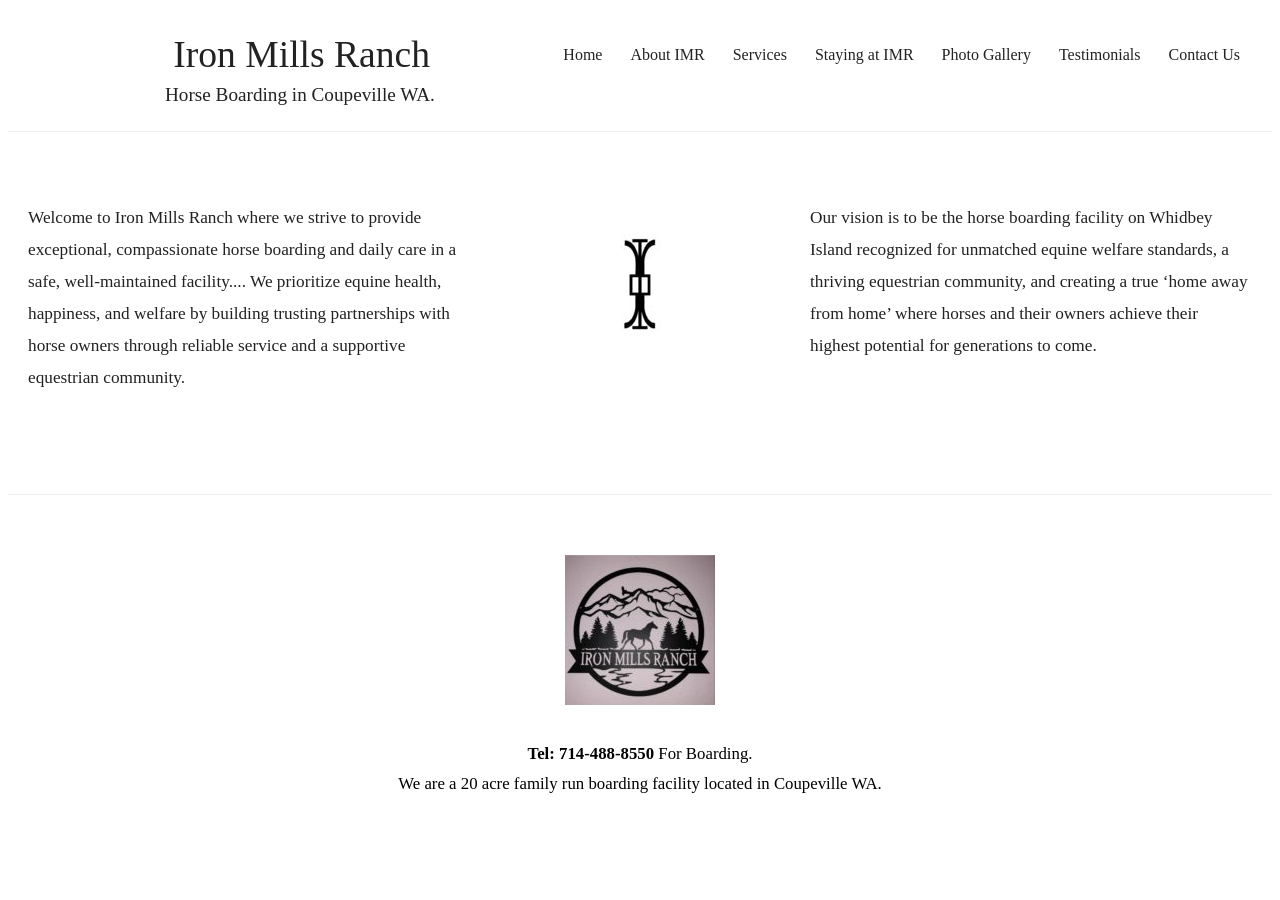
==== index.html @ 2c0bceaf "Update index.html" ====
<!DOCTYPE html>
<html lang="en">
<head>
    <meta charset="UTF-8">
    <meta name="viewport" content="width=device-width, initial-scale=1.0">
    <title>Iron Mills Ranch – Horse Boarding in Coupeville WA.</title>
    <link rel="stylesheet" href="styles.css">
</head>
<body>
    <header>
        <nav>
            <div class="logo-text">Iron Mills Ranch</div>
            <ul>
                <li><a href="index.html">Home</a></li>
                <li><a href="about.html">About IMR</a></li>
                <li><a href="services.html">Services</a></li>
                <li><a href="staying.html">Staying at IMR</a></li>
                <li><a href="gallery.html">Photo Gallery</a></li>
                <li><a href="testimonials.html">Testimonials</a></li>
                <li><a href="contact.html">Contact Us</a></li>
            </ul>
        </nav>
        <p class="header-subtitle">Horse Boarding in Coupeville WA.</p>  
    </header>

    <section class="welcome-section">
        <div class="welcome-grid">
            
            <!-- Left column – exact text from your screenshot -->
            <div class="welcome-left">
                <p>Welcome to Iron Mills Ranch where we strive to provide exceptional, compassionate horse boarding and daily care in a safe, well-maintained facility.... We prioritize equine health, happiness, and welfare by building trusting partnerships with horse owners through reliable service and a supportive equestrian community.</p>
            </div>

            <!-- Center monogram – exactly where it appears in the picture -->
            <div class="welcome-monogram">
                <img src="imr-logo.png" alt="Iron Mills Ranch Monogram" class="tall-monogram">
            </div>

            <!-- Right column – exact vision text from your screenshot -->
            <div class="welcome-right">
                <p>Our vision is to be the horse boarding facility on Whidbey Island recognized for unmatched equine welfare standards, a thriving equestrian community, and creating a true ‘home away from home’ where horses and their owners achieve their highest potential for generations to come.</p>
            </div>

        </div>
    </section>

    <footer class="footer">
        <img src="footer-logo.png" alt="Iron Mills Ranch Logo">
        <p><strong>Tel: 714-488-8550</strong> For Boarding.</p>
        <p>We are a 20 acre family run boarding facility located in Coupeville WA.</p>
    </footer>
</body>
</html>
---- styles.css ----
```css
@import url('https://fonts.googleapis.com/css2?family=Great+Vibes&display=swap');

body { 
    font-family: 'Helvetica Neue', Arial, sans-serif; 
    margin: 0; 
    padding: 0; 
    line-height: 1.8; 
    font-size: 1.08rem; 
    color: #222222; 
}
header { 
    background: #ffffff; 
    padding: 25px 20px; 
    border-bottom: 1px solid #eeeeee; 
    position: sticky; 
    top: 0; 
    z-index: 1000; 
}
nav { 
    max-width: 1200px; 
    margin: auto; 
    display: flex; 
    justify-content: space-between; 
    align-items: center; 
}
.logo-text {
    font-family: 'Great Vibes', cursive;
    font-size: 2.35rem;
    color: #222222;
    text-align: center;
    max-width: 950px;
    margin: 0 auto;
}
ul { 
    list-style: none; 
    display: flex; 
    gap: 28px; 
    margin: 0; 
    padding: 0; 
}
ul li a { 
    color: #222222; 
    text-decoration: none; 
    font-weight: 500; 
}
.hero {
    text-align: center;
    padding: 80px 20px 20px;   /* reduced top & bottom padding */
    background: #ffffff;
}
.hero img.monogram {
    max-width: 260px;
    margin-bottom: 15px;
}
h2 { 
    font-family: 'Great Vibes', cursive; 
    font-size: 3.2rem; 
    color: #222222; 
    text-align: center; 
    margin-bottom: 40px; 
}
section { 
    padding: 85px 20px; 
    max-width: 1100px; 
    margin: auto; 
}
.service-grid { 
    display: grid; 
    grid-template-columns: repeat(auto-fit, minmax(300px, 1fr)); 
    gap: 35px; 
}
.service-grid img { 
    width: 100%; 
    border-radius: 8px; 
    margin-bottom: 15px; 
}
.gallery-grid { 
    display: grid; 
    grid-template-columns: repeat(auto-fit, minmax(280px, 1fr)); 
    gap: 35px; 
}
.gallery-grid img { 
    width: 100%; 
    border-radius: 8px; 
}
.testimonial-grid { 
    display: grid; 
    grid-template-columns: repeat(auto-fit, minmax(300px, 1fr)); 
    gap: 35px; 
}
blockquote { 
    background: #f9f9f9; 
    padding: 25px; 
    border-left: 4px solid #222222; 
    margin: 0; 
}
form { 
    max-width: 500px; 
    margin: 30px auto; 
    display: flex; 
    flex-direction: column; 
}
input, textarea, button { 
    margin: 12px 0; 
    padding: 14px; 
    border: 1px solid #ddd; 
    border-radius: 4px; 
}
button { 
    background: #222222; 
    color: white; 
    cursor: pointer; 
}
.footer { 
    background: #ffffff; 
    padding: 60px 20px 40px; 
    text-align: center; 
    border-top: 1px solid #eeeeee; 
}
.footer img { 
    max-width: 240px; 
    margin-bottom: 25px; 
}
.footer p { 
    margin: 10px 0; 
    font-size: 1.05rem; 
}
@media (max-width: 768px) { 
    .hero h1 { font-size: 3rem; } 
}
.content {
    max-width: 950px;
    margin: 10px auto 40px auto;   /* much smaller top margin */
    padding: 0 40px;
    line-height: 1.8;
    font-size: 1.05rem;
}
.content ul {
    list-style-type: disc;
    padding-left: 40px;
    margin: 20px 0 30px 0;
}

.content li {
    margin-bottom: 12px;
}
.boarding-section {
    padding: 85px 20px;
    max-width: 1100px;
    margin: auto;
}

.boarding-section h2 {
    font-family: 'Great Vibes', cursive;
    font-size: 3.2rem;
    text-align: center;
    margin-bottom: 50px;
}

.boarding-layout {
    display: flex;
    gap: 60px;
    align-items: flex-start;
    max-width: 1000px;
    margin: 0 auto;
}

.boarding-list {
    flex: 1;
}

.boarding-list ul {
    display: block !important!
    list-style-type: disc;
    padding-left: 30px;
    margin: 0;
}

.boarding-list li {
    margin-bottom: 18px;
    font-size: 1.08rem;
}

.boarding-photo {
    flex: 1;
    max-width: 420px;
}

.boarding-photo img {
    width: 100%;
    border-radius: 8px;
    box-shadow: 0 4px 12px rgba(0,0,0,0.1);
}

/* Mobile: stack photo below list */
@media (max-width: 768px) {
    .boarding-layout {
        flex-direction: column;
        gap: 40px;
    }
    .boarding-photo {
        max-width: 100%;
    }
}
/* Mobile menu fix — no more horizontal scrolling on iPhone */
@media (max-width: 768px) {
    nav {
        flex-direction: column;
        align-items: center;
        padding: 15px 0;
    }
    ul {
        flex-direction: column;
        gap: 12px;
        margin-top: 15px;
    }
    ul li a {
        font-size: 1.05rem;
        padding: 6px 0;
    }
}
.gallery-grid {
    display: grid;
    grid-template-columns: repeat(auto-fit, minmax(340px, 1fr));
    gap: 25px;
}

.gallery-grid img {
    width: 100%;
    height: 260px;           /* Medium size — all photos same height */
    object-fit: cover;       /* Crops nicely so they all look uniform */
    border-radius: 8px;
    box-shadow: 0 4px 12px rgba(0,0,0,0.1);
}
.header-subtitle {
    font-family: 'Great Vibes', cursive;
    font-size: 1.20rem;
    text-align: left;           /* now centered under the logo */
    margin: 8px auto 0 auto;
    color: #222222;
    max-width: 950px;             /* matches the logo's width */
}
.welcome-section {
    padding: 70px 20px 100px;
    max-width: 1280px;
    margin: 0 auto;
}

.welcome-grid {
    display: grid;
    grid-template-columns: 1fr 220px 1fr;   /* left text | tall monogram | right text */
    gap: 60px;
    align-items: flex-start;
}

.welcome-left p,
.welcome-right p {
    font-size: 1.08rem;
    line-height: 1.85;
    color: #222222;
    margin: 0;
}

.welcome-monogram {
    text-align: center;
    padding-top: 8px;
}

.tall-monogram {
    max-width: 195px;
    height: auto;
    display: block;
    margin: 0 auto;
}

/* Mobile: stacks everything nicely */
@media (max-width: 992px) {
    .welcome-grid {
        grid-template-columns: 1fr;
        gap: 50px;
    }
    .welcome-monogram {
        order: -1;
        padding-top: 0;
    }
    .tall-monogram {
        max-width: 170px;
    }
}
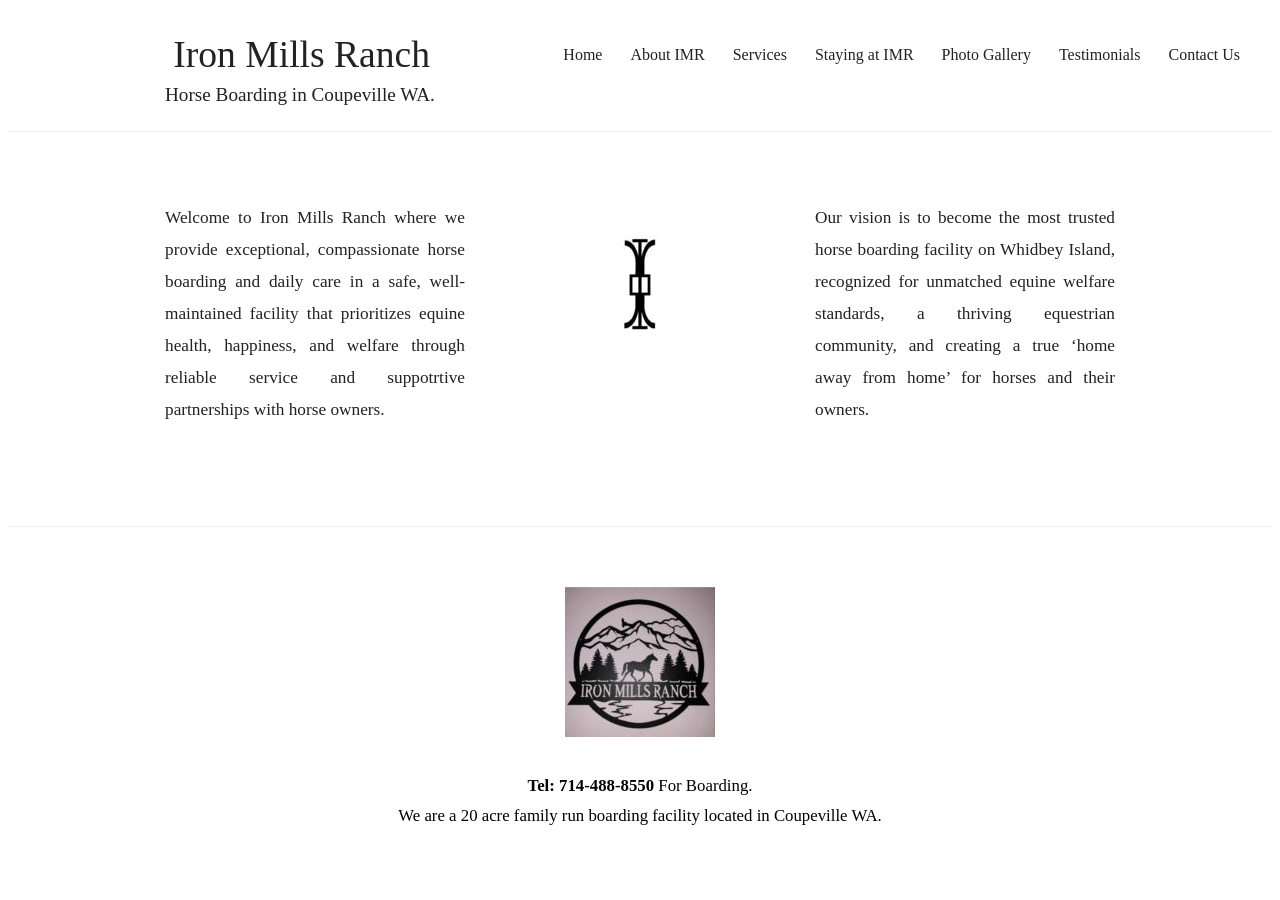
==== commit 561a6e00: "Update index.html" ====
--- a/index.html
+++ b/index.html
@@ -28,7 +28,7 @@
             
             <!-- Left column – exact text from your screenshot -->
             <div class="welcome-left">
-                <p>Welcome to Iron Mills Ranch where we strive to provide exceptional, compassionate horse boarding and daily care in a safe, well-maintained facility.... We prioritize equine health, happiness, and welfare by building trusting partnerships with horse owners through reliable service and a supportive equestrian community.</p>
+                <p>Welcome to Iron Mills Ranch where we provide exceptional, compassionate horse boarding and daily care in a safe, well-maintained facility that prioritizes equine health, happiness, and welfare through reliable service and suppotrtive partnerships with horse owners.</p>
             </div>
 
             <!-- Center monogram – exactly where it appears in the picture -->
@@ -38,7 +38,7 @@
 
             <!-- Right column – exact vision text from your screenshot -->
             <div class="welcome-right">
-                <p>Our vision is to be the horse boarding facility on Whidbey Island recognized for unmatched equine welfare standards, a thriving equestrian community, and creating a true ‘home away from home’ where horses and their owners achieve their highest potential for generations to come.</p>
+                <p>Our vision is to become the most trusted horse boarding facility on Whidbey Island, recognized for unmatched equine welfare standards, a thriving equestrian community, and creating a true ‘home away from home’ for horses and their owners.</p>
             </div>
 
         </div>
--- a/styles.css
+++ b/styles.css
@@ -220,6 +220,59 @@
         padding: 6px 0;
     }
 }
+.staying-section {
+    padding: 85px 20px;
+    max-width: 1100px;
+    margin: 0 auto;
+}
+.staying-section p {
+    font-size: 1.05rem;
+    line-height: 1.8;
+}
+.staying-section h2 {
+    font-family: 'Great Vibes', cursive;
+    font-size: 3.2rem;
+    text-align: center;
+    margin-bottom: 50px;
+}
+.feature-row {
+    display: flex;
+    gap: 60px;
+    align-items: flex-start;
+    margin-bottom: 70px;
+    flex-wrap: wrap;
+}
+.feature-text {
+    flex: 1;
+    min-width: 300px;
+    font-size: 1.05rem;
+    line-height: 1.8;
+}
+.feature-text strong {
+    display: block;
+    margin-bottom: 8px;
+    font-size: 1.15rem;
+}
+.feature-images {
+    flex: 1;
+    display: grid;
+    grid-template-columns: 1fr 1fr;
+    gap: 15px;
+    min-width: 300px;
+}
+.feature-images img {
+    width: 100%;
+    height: 230px;
+    object-fit: cover;
+    border-radius: 8px;
+    box-shadow: 0 4px 12px rgba(0,0,0,0.1);
+}
+@media (max-width: 768px) {
+    .feature-row {
+        flex-direction: column;
+        gap: 30px;
+    }
+}
 .gallery-grid {
     display: grid;
     grid-template-columns: repeat(auto-fit, minmax(340px, 1fr));
@@ -243,14 +296,14 @@
 }
 .welcome-section {
     padding: 70px 20px 100px;
-    max-width: 1280px;
-    margin: 0 auto;
 }
 
 .welcome-grid {
+    max-width: 950px;            /* ← This matches your .logo-text max-width exactly */
+    margin: 0 auto;              /* ← Centers the whole block the same way your logo is centered */
     display: grid;
-    grid-template-columns: 1fr 220px 1fr;   /* left text | tall monogram | right text */
-    gap: 60px;
+    grid-template-columns: 1fr 220px 1fr;
+    gap: 65px;
     align-items: flex-start;
 }
 
@@ -260,6 +313,7 @@
     line-height: 1.85;
     color: #222222;
     margin: 0;
+    text-align: justify;
 }
 
 .welcome-monogram {
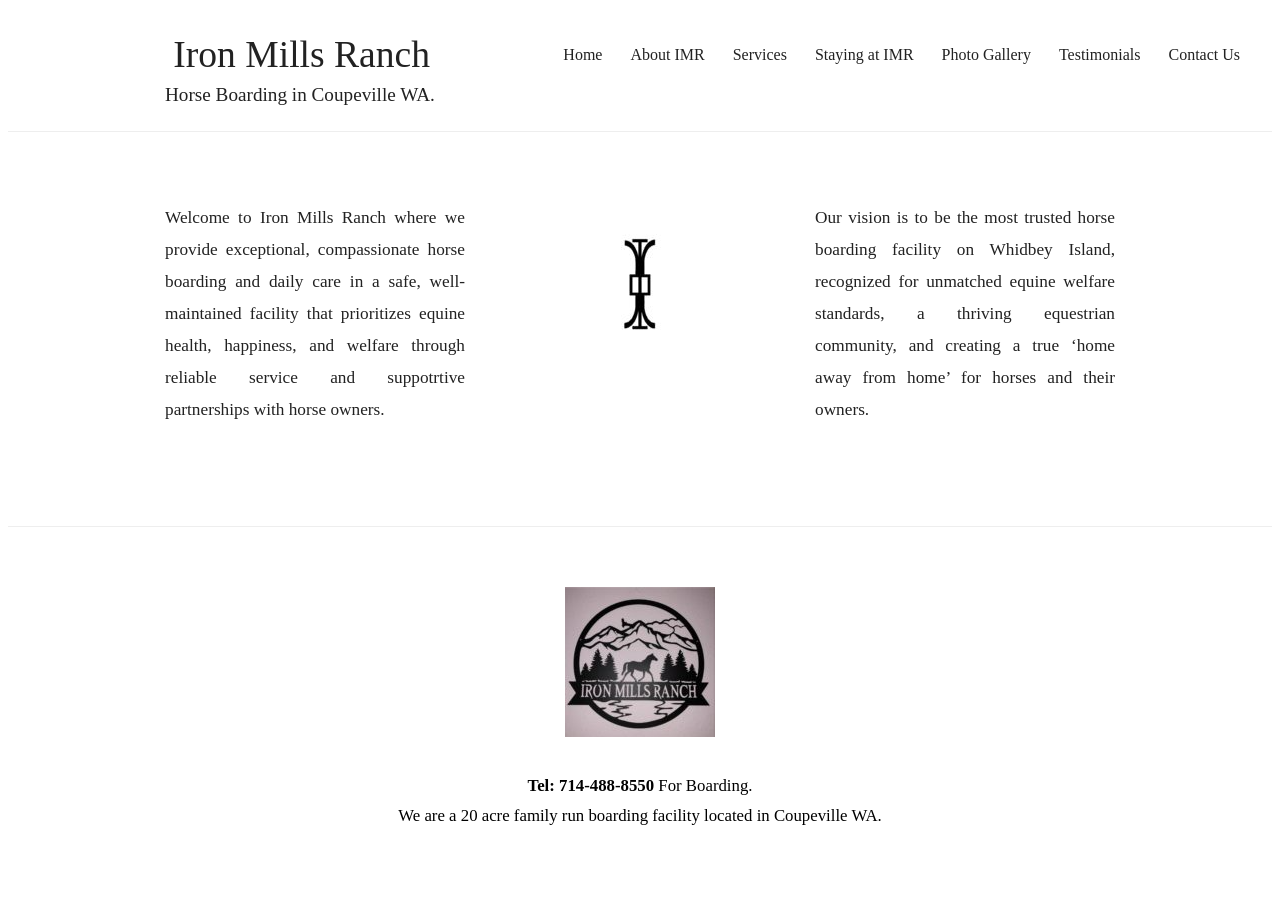
==== commit 96d51257: "Update index.html" ====
--- a/index.html
+++ b/index.html
@@ -38,7 +38,7 @@
 
             <!-- Right column – exact vision text from your screenshot -->
             <div class="welcome-right">
-                <p>Our vision is to become the most trusted horse boarding facility on Whidbey Island, recognized for unmatched equine welfare standards, a thriving equestrian community, and creating a true ‘home away from home’ for horses and their owners.</p>
+                <p>Our vision is to be the most trusted horse boarding facility on Whidbey Island, recognized for unmatched equine welfare standards, a thriving equestrian community, and creating a true ‘home away from home’ for horses and their owners.</p>
             </div>
 
         </div>
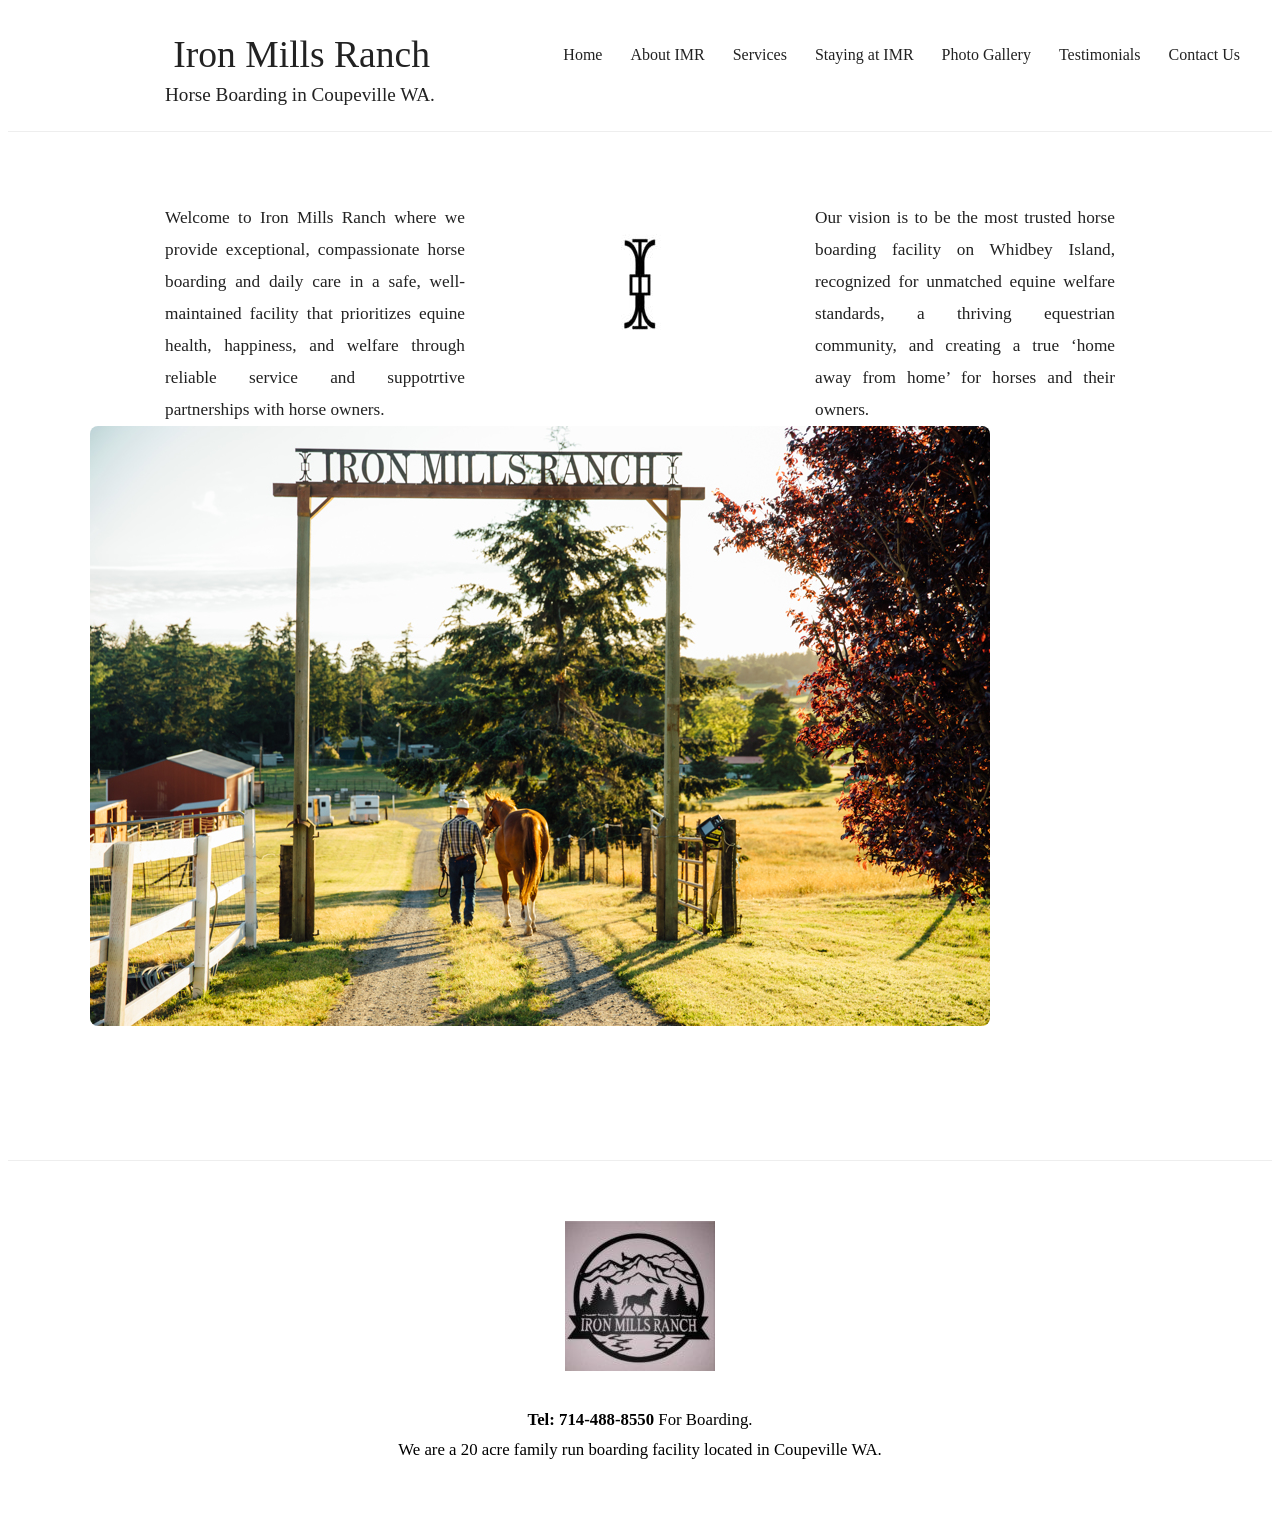
==== commit a340f0ac: "Update index.html" ====
--- a/index.html
+++ b/index.html
@@ -42,6 +42,9 @@
             </div>
 
         </div>
+        <img src="ranch-gate.jpeg" alt="Iron Mills Ranch entrance and grounds" 
+             style="max-width:100%; border-radius:8px; margin-bottom:30px;" 
+             loading="lazy">
     </section>
 
     <footer class="footer">
--- a/styles.css
+++ b/styles.css
@@ -171,7 +171,7 @@
 }
 
 .boarding-list ul {
-    display: block !important!
+    display: block !important;
     list-style-type: disc;
     padding-left: 30px;
     margin: 0;
@@ -220,59 +220,7 @@
         padding: 6px 0;
     }
 }
-.staying-section {
-    padding: 85px 20px;
-    max-width: 1100px;
-    margin: 0 auto;
-}
-.staying-section p {
-    font-size: 1.05rem;
-    line-height: 1.8;
-}
-.staying-section h2 {
-    font-family: 'Great Vibes', cursive;
-    font-size: 3.2rem;
-    text-align: center;
-    margin-bottom: 50px;
-}
-.feature-row {
-    display: flex;
-    gap: 60px;
-    align-items: flex-start;
-    margin-bottom: 70px;
-    flex-wrap: wrap;
-}
-.feature-text {
-    flex: 1;
-    min-width: 300px;
-    font-size: 1.05rem;
-    line-height: 1.8;
-}
-.feature-text strong {
-    display: block;
-    margin-bottom: 8px;
-    font-size: 1.15rem;
-}
-.feature-images {
-    flex: 1;
-    display: grid;
-    grid-template-columns: 1fr 1fr;
-    gap: 15px;
-    min-width: 300px;
-}
-.feature-images img {
-    width: 100%;
-    height: 230px;
-    object-fit: cover;
-    border-radius: 8px;
-    box-shadow: 0 4px 12px rgba(0,0,0,0.1);
-}
-@media (max-width: 768px) {
-    .feature-row {
-        flex-direction: column;
-        gap: 30px;
-    }
-}
+
 .gallery-grid {
     display: grid;
     grid-template-columns: repeat(auto-fit, minmax(340px, 1fr));
@@ -342,3 +290,73 @@
         max-width: 170px;
     }
 }
+/* ====================== STAYING AT IMR PAGE – FIXED LEFT ALIGNMENT WITH HEADER ====================== */
+.staying-section {
+    padding: 85px 20px;           /* kept your original padding */
+    max-width: 950px;             /* ← THIS IS THE ONLY CHANGE NEEDED FOR PERFECT LEFT ALIGNMENT */
+    margin: 0 auto;
+}
+
+.staying-section p {
+    font-size: 1.05rem;
+    line-height: 1.8;
+}
+
+.staying-section h2 {
+    font-family: 'Great Vibes', cursive;
+    font-size: 3.2rem;
+    text-align: center;
+    margin-bottom: 50px;
+}
+
+.feature-row {
+    display: flex;
+    gap: 60px;
+    align-items: flex-start;
+    margin-bottom: 70px;
+    flex-wrap: wrap;
+}
+
+.feature-text {
+    flex: 1;
+    min-width: 300px;
+    font-size: 1.05rem;
+    line-height: 1.8;
+}
+
+.feature-text strong {
+    display: block;
+    margin-bottom: 8px;
+    font-size: 1.15rem;
+}
+
+.feature-images {
+    flex: 1;
+    display: grid;
+    grid-template-columns: 1fr 1fr;
+    gap: 15px;
+    min-width: 300px;
+}
+
+.feature-images img {
+    width: 100%;
+    height: 230px;
+    object-fit: cover;
+    border-radius: 8px;
+    box-shadow: 0 4px 12px rgba(0,0,0,0.1);
+}
+
+/* Mobile: stack text above images (your original) */
+@media (max-width: 768px) {
+    .feature-row {
+        flex-direction: column;
+        gap: 30px;
+    }
+}
+
+/* Desktop: force images to stay on the right of the text (prevents them dropping underneath) */
+@media (min-width: 769px) {
+    .feature-row {
+        flex-wrap: nowrap;
+    }
+}
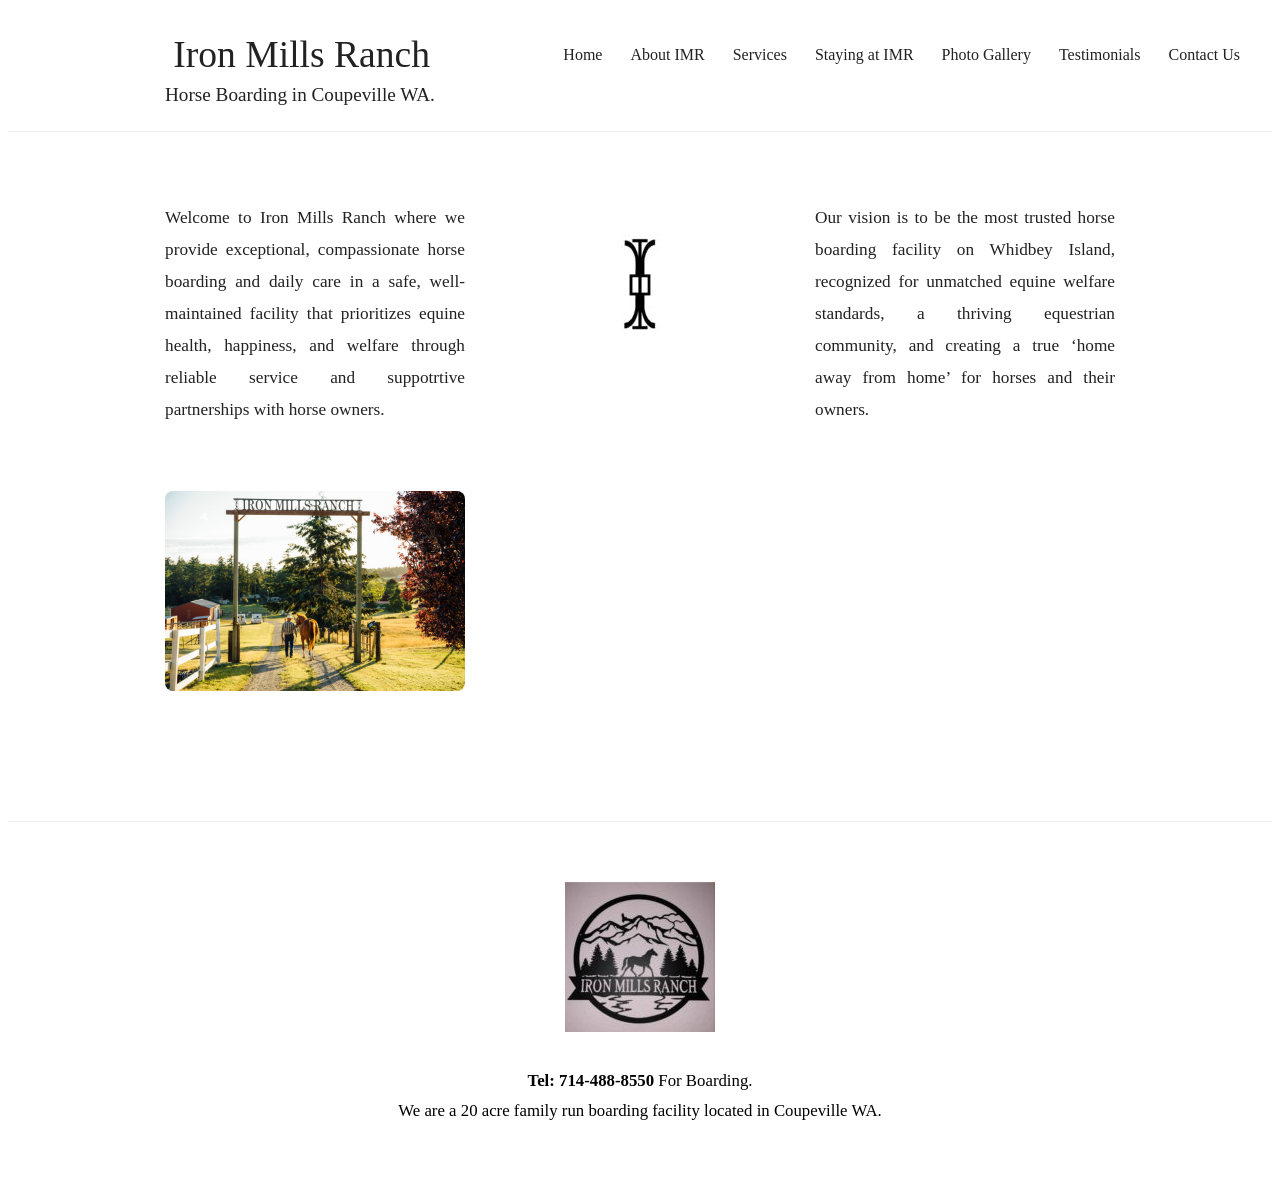
==== commit 13830de6: "Update index.html" ====
--- a/index.html
+++ b/index.html
@@ -40,11 +40,10 @@
             <div class="welcome-right">
                 <p>Our vision is to be the most trusted horse boarding facility on Whidbey Island, recognized for unmatched equine welfare standards, a thriving equestrian community, and creating a true ‘home away from home’ for horses and their owners.</p>
             </div>
-
+            <img src="ranch-gate.jpeg" alt="Iron Mills Ranch entrance and grounds" 
+                style="max-width:100%; border-radius:8px; margin-bottom:30px;" 
+                loading="lazy">
         </div>
-        <img src="ranch-gate.jpeg" alt="Iron Mills Ranch entrance and grounds" 
-             style="max-width:100%; border-radius:8px; margin-bottom:30px;" 
-             loading="lazy">
     </section>
 
     <footer class="footer">
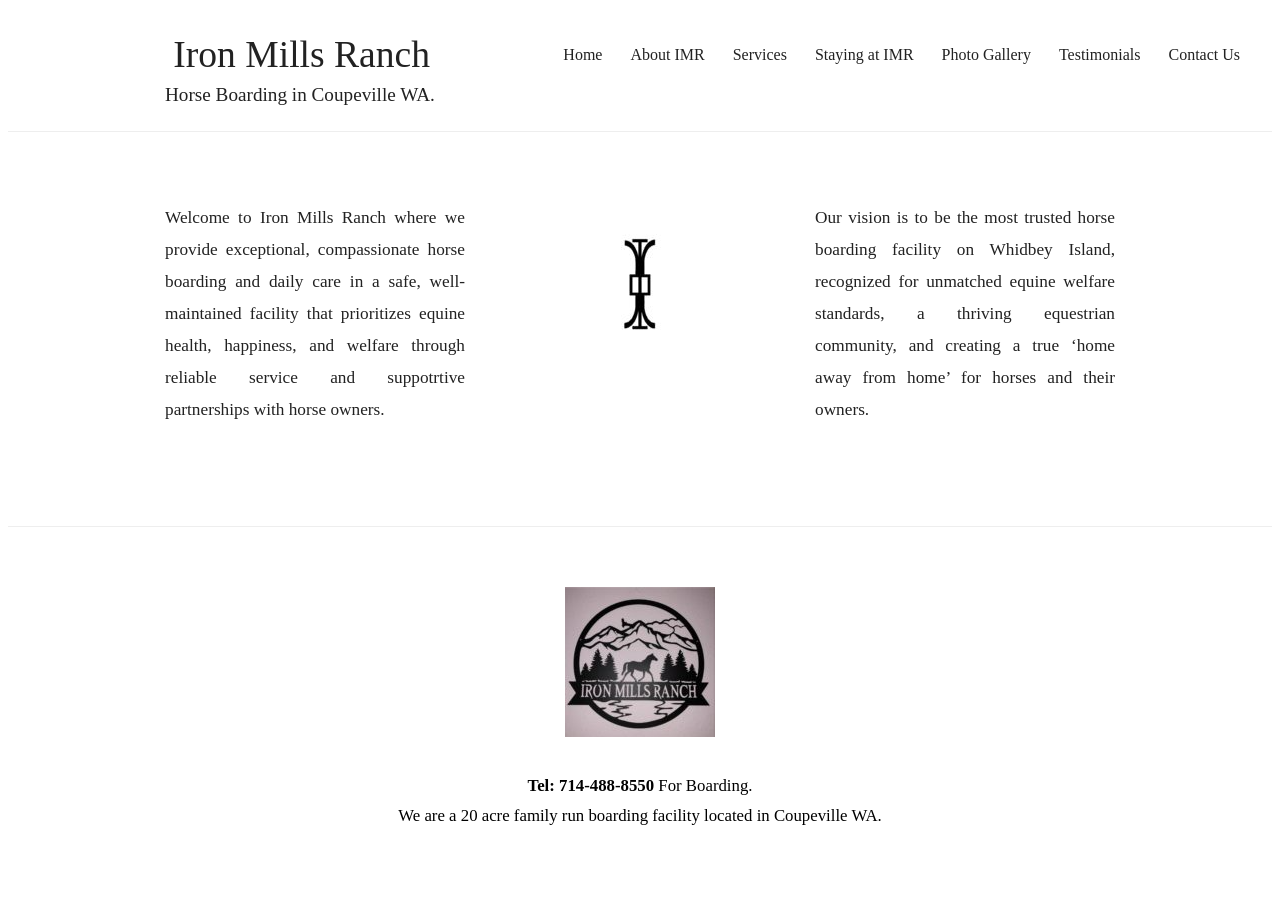
==== commit 6e03ba07: "Update index.html" ====
--- a/index.html
+++ b/index.html
@@ -40,9 +40,7 @@
             <div class="welcome-right">
                 <p>Our vision is to be the most trusted horse boarding facility on Whidbey Island, recognized for unmatched equine welfare standards, a thriving equestrian community, and creating a true ‘home away from home’ for horses and their owners.</p>
             </div>
-            <img src="ranch-gate.jpeg" alt="Iron Mills Ranch entrance and grounds" 
-                style="max-width:100%; border-radius:8px; margin-bottom:30px;" 
-                loading="lazy">
+
         </div>
     </section>
 
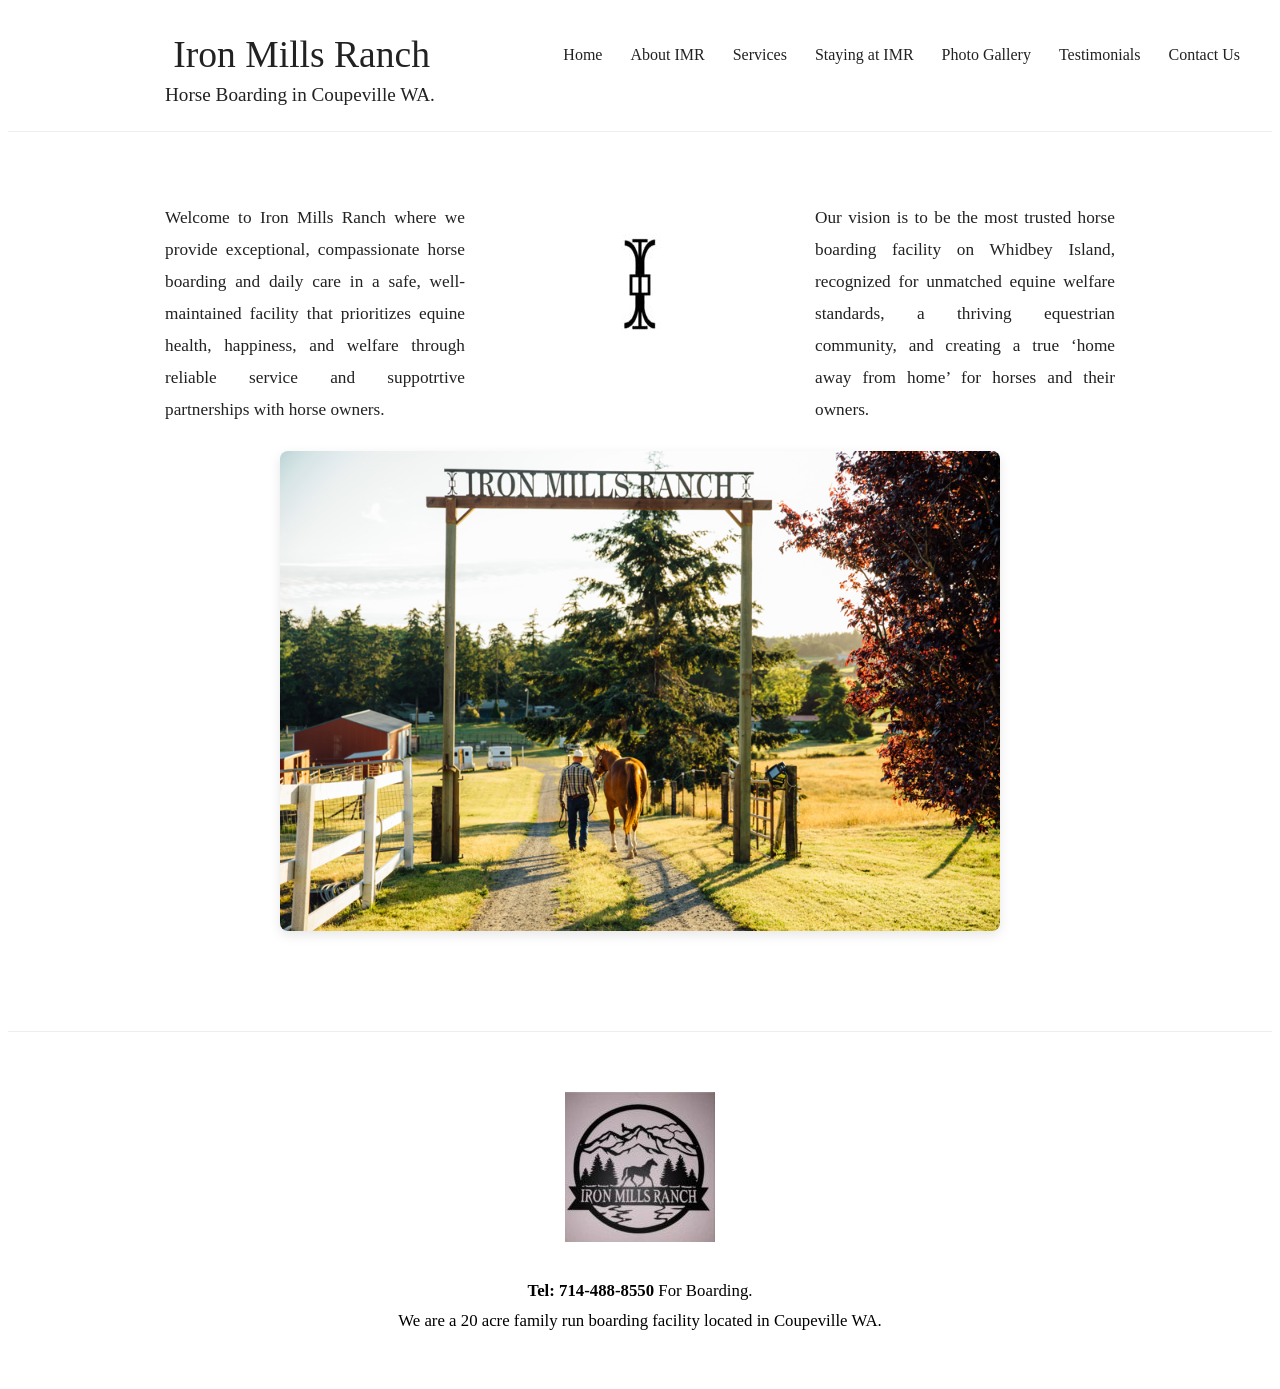
==== commit efc58658: "Update index.html" ====
--- a/index.html
+++ b/index.html
@@ -42,6 +42,7 @@
             </div>
 
         </div>
+        <img src="ranch-gate.jpeg" alt="Iron Mills Ranch welcome view" class="welcome-below-image">
     </section>
 
     <footer class="footer">
--- a/styles.css
+++ b/styles.css
@@ -75,15 +75,6 @@
     border-radius: 8px; 
     margin-bottom: 15px; 
 }
-.gallery-grid { 
-    display: grid; 
-    grid-template-columns: repeat(auto-fit, minmax(280px, 1fr)); 
-    gap: 35px; 
-}
-.gallery-grid img { 
-    width: 100%; 
-    border-radius: 8px; 
-}
 .testimonial-grid { 
     display: grid; 
     grid-template-columns: repeat(auto-fit, minmax(300px, 1fr)); 
@@ -129,33 +120,36 @@
 @media (max-width: 768px) { 
     .hero h1 { font-size: 3rem; } 
 }
+/* ====================== ABOUT IMR PAGE – TIGHTEN GAP ABOVE PHOTO ====================== */
 .content {
+    padding: 40px 20px 80px;     /* much smaller top padding */
     max-width: 950px;
-    margin: 10px auto 40px auto;   /* much smaller top margin */
-    padding: 0 40px;
+    margin: 0 auto;
     line-height: 1.8;
     font-size: 1.05rem;
+}
+.content h2 {
+    margin-bottom: 25px;         /* tighter spacing under the title */
 }
 .content ul {
     list-style-type: disc;
     padding-left: 40px;
     margin: 20px 0 30px 0;
 }
-
 .content li {
     margin-bottom: 12px;
 }
 .boarding-section {
-    padding: 85px 20px;
-    max-width: 1100px;
-    margin: auto;
+    padding: 40px 20px 80px;     /* much smaller top padding */
+    max-width: 950px;
+    margin: 0 auto;
 }
 
 .boarding-section h2 {
     font-family: 'Great Vibes', cursive;
     font-size: 3.2rem;
     text-align: center;
-    margin-bottom: 50px;
+    margin-bottom: 25px;
 }
 
 .boarding-layout {
@@ -244,8 +238,9 @@
 }
 .welcome-section {
     padding: 70px 20px 100px;
-}
-
+    max-width: 950px;          /* ← this is the key */
+    margin: 0 auto;            /* ← ADD THIS LINE (very important) */
+}
 .welcome-grid {
     max-width: 950px;            /* ← This matches your .logo-text max-width exactly */
     margin: 0 auto;              /* ← Centers the whole block the same way your logo is centered */
@@ -275,7 +270,14 @@
     display: block;
     margin: 0 auto;
 }
-
+.welcome-below-image {
+    width: 100%;                    /* keeps it responsive */
+    max-width: 720px;               /* ← CHANGE THIS NUMBER to make it smaller or bigger */
+    display: block;
+    margin: 25px auto 0 auto;       /* centers the picture + nice spacing above */
+    border-radius: 8px;
+    box-shadow: 0 4px 12px rgba(0,0,0,0.1);
+}
 /* Mobile: stacks everything nicely */
 @media (max-width: 992px) {
     .welcome-grid {
@@ -292,8 +294,8 @@
 }
 /* ====================== STAYING AT IMR PAGE – FIXED LEFT ALIGNMENT WITH HEADER ====================== */
 .staying-section {
-    padding: 85px 20px;           /* kept your original padding */
-    max-width: 950px;             /* ← THIS IS THE ONLY CHANGE NEEDED FOR PERFECT LEFT ALIGNMENT */
+    padding: 40px 20px 80px;     /* much smaller top padding */
+    max-width: 950px;
     margin: 0 auto;
 }
 
@@ -306,7 +308,7 @@
     font-family: 'Great Vibes', cursive;
     font-size: 3.2rem;
     text-align: center;
-    margin-bottom: 50px;
+    margin-bottom: 25px;
 }
 
 .feature-row {
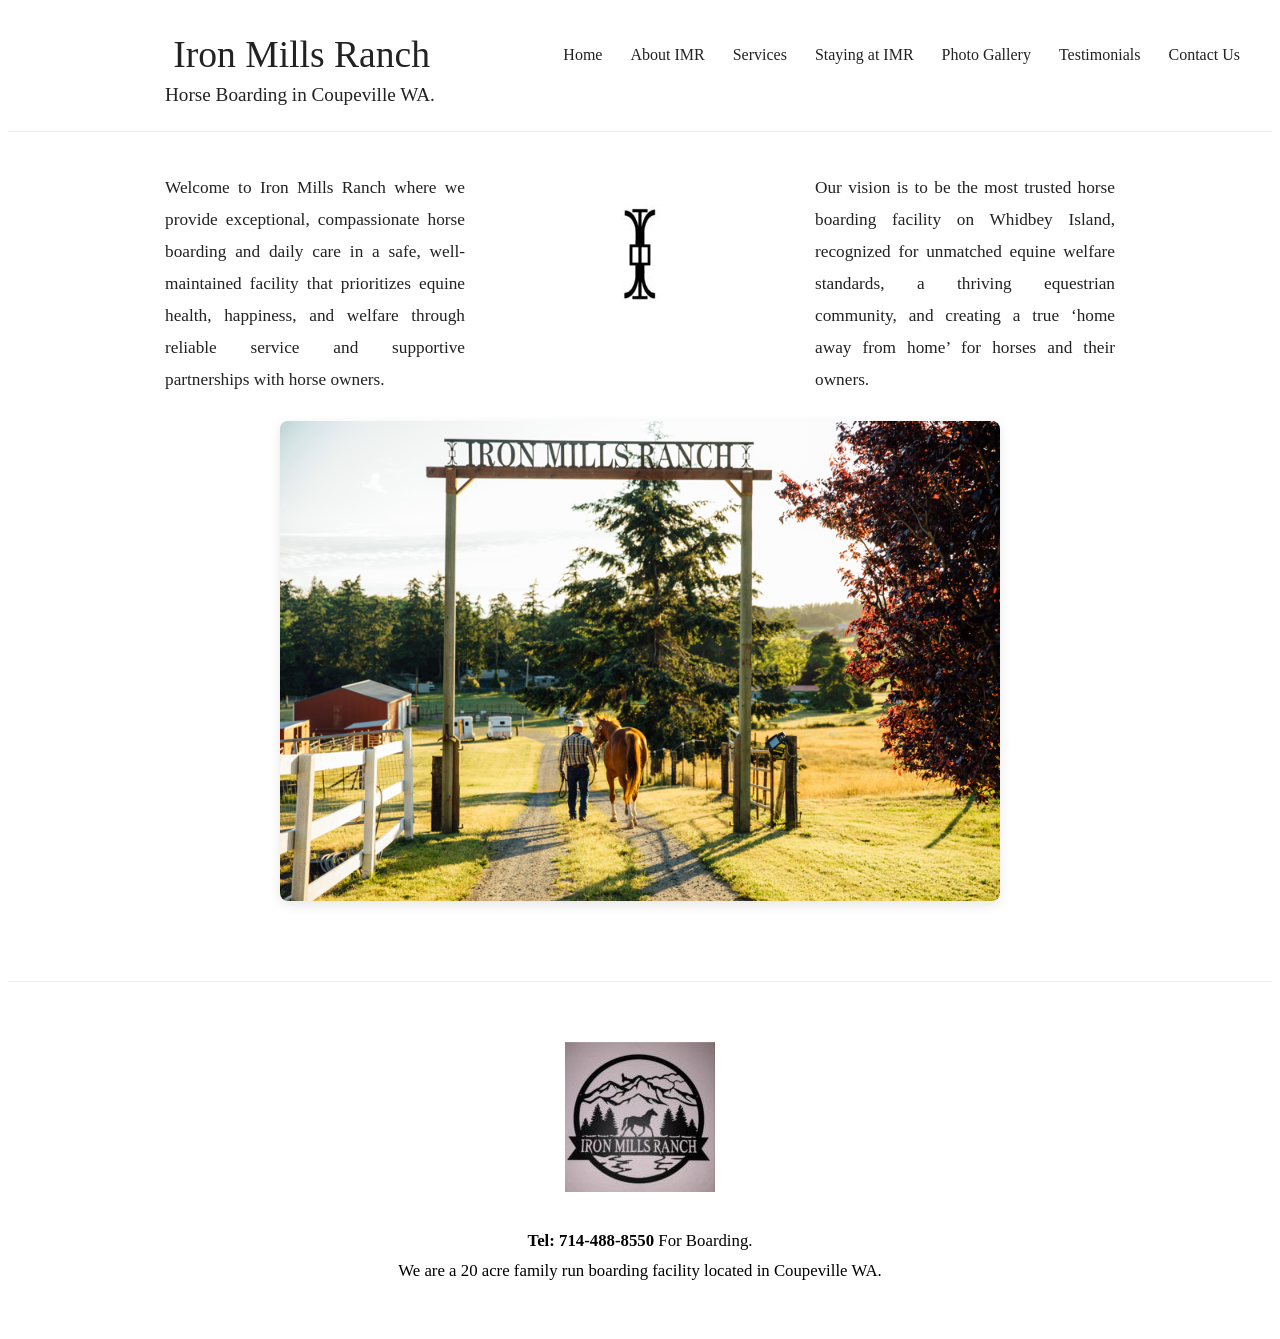
==== commit 257b16bc: "Update index.html" ====
--- a/index.html
+++ b/index.html
@@ -28,7 +28,7 @@
             
             <!-- Left column – exact text from your screenshot -->
             <div class="welcome-left">
-                <p>Welcome to Iron Mills Ranch where we provide exceptional, compassionate horse boarding and daily care in a safe, well-maintained facility that prioritizes equine health, happiness, and welfare through reliable service and suppotrtive partnerships with horse owners.</p>
+                <p>Welcome to Iron Mills Ranch where we provide exceptional, compassionate horse boarding and daily care in a safe, well-maintained facility that prioritizes equine health, happiness, and welfare through reliable service and supportive partnerships with horse owners.</p>
             </div>
 
             <!-- Center monogram – exactly where it appears in the picture -->
--- a/styles.css
+++ b/styles.css
@@ -58,10 +58,11 @@
     font-size: 3.2rem; 
     color: #222222; 
     text-align: center; 
-    margin-bottom: 40px; 
+    margin-top: 0;      /* ← removes the extra browser space */
+    margin-bottom: 25px; 
 }
 section { 
-    padding: 85px 20px; 
+    padding: 40px 20px 80px; 
     max-width: 1100px; 
     margin: auto; 
 }
@@ -129,6 +130,9 @@
     font-size: 1.05rem;
 }
 .content h2 {
+    font-family: 'Great Vibes', cursive;
+    font-size: 3.2rem;
+    text-align: center;
     margin-bottom: 25px;         /* tighter spacing under the title */
 }
 .content ul {
@@ -237,7 +241,7 @@
     max-width: 950px;             /* matches the logo's width */
 }
 .welcome-section {
-    padding: 70px 20px 100px;
+    padding: 40px 20px 80px;
     max-width: 950px;          /* ← this is the key */
     margin: 0 auto;            /* ← ADD THIS LINE (very important) */
 }
@@ -309,6 +313,7 @@
     font-size: 3.2rem;
     text-align: center;
     margin-bottom: 25px;
+    margin-top: 0;
 }
 
 .feature-row {
